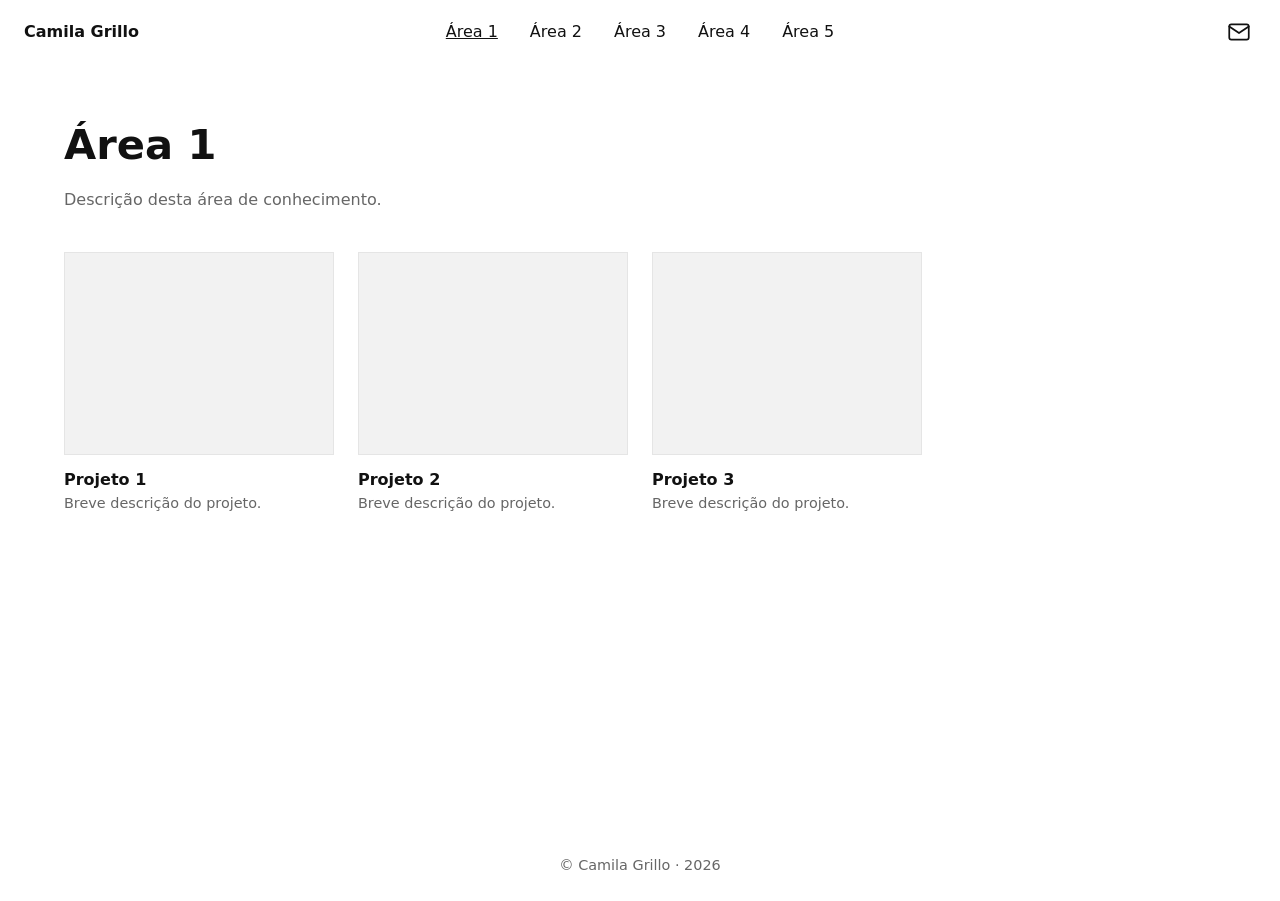
==== area-1/index.html @ 89413b11 "Refaz a estrutura: 5 áreas no menu, retângulos na home e contato - Cabeçalho: nome à esquerda, 5 men" ====
<!DOCTYPE html>
<html lang="pt-BR">
<head>
  <meta charset="UTF-8">
  <meta name="viewport" content="width=device-width, initial-scale=1.0">
  <title>Área 1 | Camila Grillo</title>
  <meta name="description" content="Portfólio de Camila Grillo.">
  <link rel="stylesheet" href="../assets/style.css">
</head>
<body>

  <header class="site-header">
    <a href="../" class="home-link">Camila Grillo</a>
    <nav aria-label="Áreas de conhecimento">
      <ul class="menu">
        <li><a href="../area-1/" aria-current="page">Área 1</a></li>
        <li><a href="../area-2/">Área 2</a></li>
        <li><a href="../area-3/">Área 3</a></li>
        <li><a href="../area-4/">Área 4</a></li>
        <li><a href="../area-5/">Área 5</a></li>
      </ul>
    </nav>
    <a href="../contato/" class="contact-link" aria-label="Contato">
      <svg viewBox="0 0 24 24" fill="none" stroke="currentColor" stroke-width="1.6" stroke-linecap="round" stroke-linejoin="round" aria-hidden="true"><rect x="3" y="5" width="18" height="14" rx="2"/><path d="m3 7 9 6 9-6"/></svg>
    </a>
  </header>

  <main class="page">
    <h1 class="page-title">Área 1</h1>
    <p class="page-intro">Descrição desta área de conhecimento.</p>

    <!-- Projetos desta área: copie um bloco <article> para cada novo projeto -->
    <div class="project-grid">
      <article class="project">
        <div class="project-thumb"></div>
        <h3>Projeto 1</h3>
        <p>Breve descrição do projeto.</p>
      </article>
      <article class="project">
        <div class="project-thumb"></div>
        <h3>Projeto 2</h3>
        <p>Breve descrição do projeto.</p>
      </article>
      <article class="project">
        <div class="project-thumb"></div>
        <h3>Projeto 3</h3>
        <p>Breve descrição do projeto.</p>
      </article>
    </div>
  </main>

  <footer class="site-footer">&copy; Camila Grillo · <span data-ano></span></footer>

  <script src="../assets/main.js"></script>
</body>
</html>
---- assets/style.css ----
/* Estrutura base — o visual será definido depois */
:root {
  --bg: #ffffff;
  --text: #111111;
  --muted: #666666;
  --border: #e5e5e5;
  --box: #f2f2f2;
  --max: 1200px;
  --header-h: 64px;
}
@media (prefers-color-scheme: dark) {
  :root { --bg: #111111; --text: #eeeeee; --muted: #999999; --border: #2a2a2a; --box: #1c1c1c; }
}

* { box-sizing: border-box; margin: 0; padding: 0; }
html { scroll-behavior: smooth; }
body {
  font-family: system-ui, -apple-system, "Segoe UI", Roboto, sans-serif;
  background: var(--bg);
  color: var(--text);
  line-height: 1.6;
}
a { color: inherit; text-decoration: none; }

/* ---------- Cabeçalho: nome | 5 menus | contato ---------- */
.site-header {
  position: sticky; top: 0; z-index: 10;
  height: var(--header-h);
  display: grid;
  grid-template-columns: 1fr auto 1fr;
  align-items: center;
  gap: 1rem;
  padding: 0 1.5rem;
  background: var(--bg);
}
.site-header .home-link { font-weight: 700; justify-self: start; }
.menu { display: flex; gap: 2rem; list-style: none; }
.menu a:hover, .menu a[aria-current="page"] { text-decoration: underline; }
.contact-link { justify-self: end; display: inline-flex; padding: 0.25rem; }
.contact-link svg { width: 26px; height: 26px; }
.contact-link:hover, .contact-link[aria-current="page"] { opacity: 0.6; }

/* ---------- Página inicial ---------- */
/* Primeira tela: ocupa a altura da janela, com o nome no centro */
.hero {
  position: relative;
  min-height: calc(100vh - var(--header-h));
  display: grid; place-items: center;
  overflow: hidden;
}
.hero-name { font-size: clamp(2.5rem, 9vw, 7rem); line-height: 1; text-align: center; position: relative; z-index: 2; }
/* Espaço reservado para os elementos visuais em volta do nome */
.hero-visuals { position: absolute; inset: 0; z-index: 1; pointer-events: none; }
.scroll-hint { position: absolute; bottom: 1.5rem; left: 50%; transform: translateX(-50%); color: var(--muted); font-size: 0.9rem; z-index: 2; }

/* Os 5 retângulos (áreas de conhecimento) */
.areas { max-width: var(--max); margin: 0 auto; padding: 4rem 1.5rem 5rem; }
.areas-grid { display: grid; grid-template-columns: repeat(5, 1fr); gap: 1.25rem; }
.area-card {
  display: flex; flex-direction: column; justify-content: flex-end;
  aspect-ratio: 3 / 4;
  padding: 1.25rem;
  background: var(--box);
  border: 1px solid var(--border);
  transition: transform 0.2s;
}
.area-card:hover { transform: translateY(-4px); }
.area-card h2 { font-size: 1.15rem; }
.area-card span { color: var(--muted); font-size: 0.9rem; }

/* ---------- Páginas internas ---------- */
main.page { width: 100%; max-width: var(--max); margin: 0 auto; padding: 3rem 1.5rem 5rem; min-height: calc(100vh - var(--header-h) - 70px); }
.page-title { font-size: clamp(1.8rem, 4vw, 2.6rem); margin-bottom: 0.5rem; }
.page-intro { color: var(--muted); max-width: 42rem; margin-bottom: 2.5rem; }

/* Projetos dentro de cada área */
.project-grid { display: grid; grid-template-columns: repeat(auto-fill, minmax(260px, 1fr)); gap: 2rem 1.5rem; }
.project-thumb { aspect-ratio: 4 / 3; background: var(--box); border: 1px solid var(--border); margin-bottom: 0.75rem; }
.project h3 { font-size: 1rem; }
.project p { color: var(--muted); font-size: 0.9rem; }

/* Cartão de contato */
.contact-card { max-width: 32rem; padding: 2rem; border: 1px solid var(--border); background: var(--box); }
.contact-card ul { list-style: none; display: grid; gap: 1rem; }
.contact-card li a { display: flex; align-items: center; gap: 0.75rem; }
.contact-card li a:hover { text-decoration: underline; }
.contact-card svg { width: 22px; height: 22px; flex-shrink: 0; }

/* ---------- Rodapé ---------- */
.site-footer { padding: 1.5rem; text-align: center; font-size: 0.9rem; color: var(--muted); }

/* ---------- Telas menores ---------- */
@media (max-width: 900px) {
  .areas-grid { grid-template-columns: repeat(2, 1fr); }
  .menu { gap: 1rem; }
}
@media (max-width: 700px) {
  :root { --header-h: 104px; }
  .site-header { grid-template-columns: 1fr auto; grid-template-rows: auto auto; row-gap: 0.5rem; padding: 0.75rem 1rem; }
  .site-header .home-link { grid-column: 1; grid-row: 1; }
  .contact-link { grid-column: 2; grid-row: 1; }
  .site-header nav { grid-column: 1 / -1; grid-row: 2; overflow-x: auto; }
  .menu { justify-content: space-between; gap: 0.75rem; font-size: 0.9rem; white-space: nowrap; }
  .areas-grid { grid-template-columns: 1fr; }
  .area-card { aspect-ratio: 16 / 7; }
}
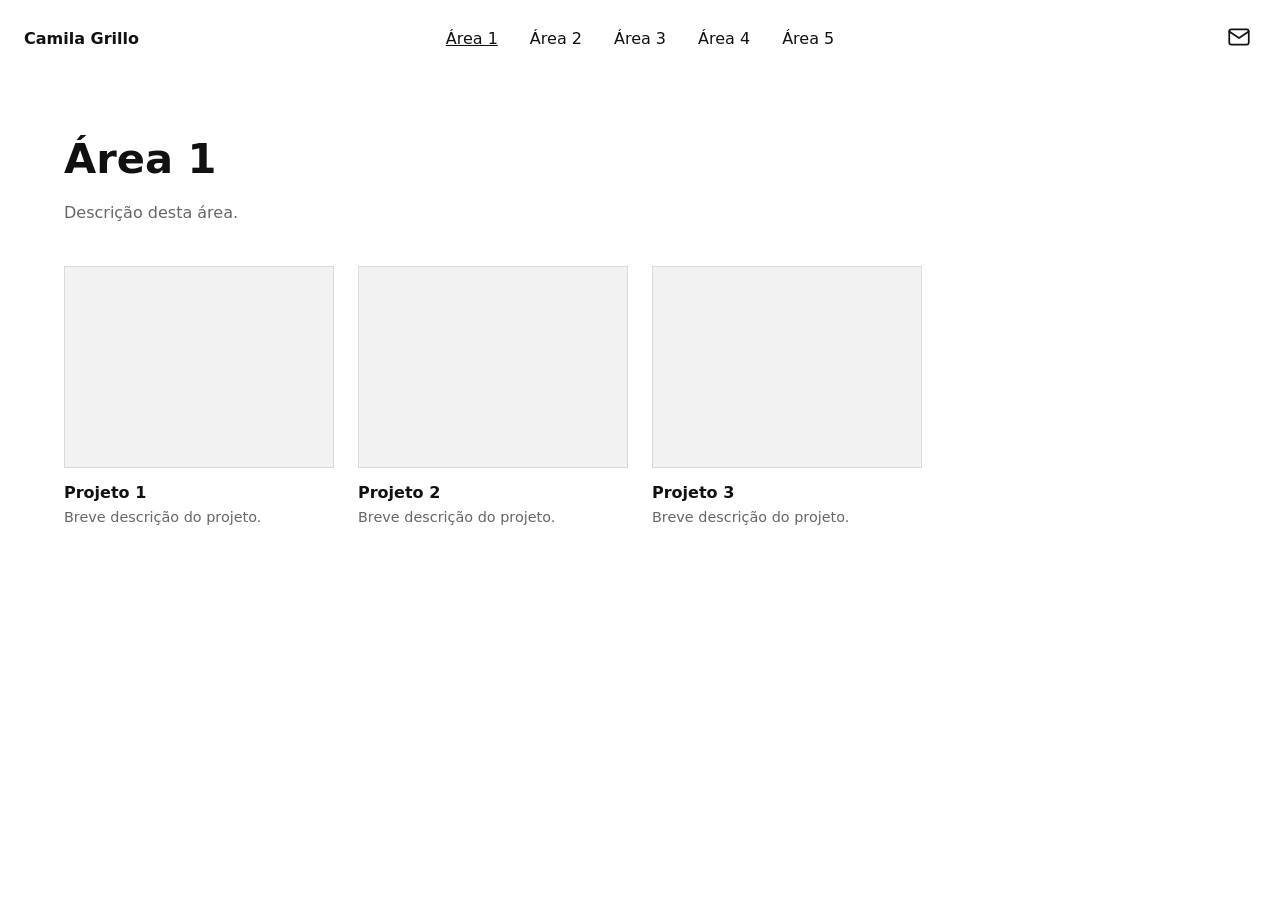
==== commit 2792c303: "Página inicial em duas telas e contato em menu suspenso - Tela 1 (altura da janela): nome à esquerda" ====
--- a/area-1/index.html
+++ b/area-1/index.html
@@ -10,8 +10,11 @@
 <body>
 
   <header class="site-header">
+    <!-- Canto superior esquerdo: nome -->
     <a href="../" class="home-link">Camila Grillo</a>
-    <nav aria-label="Áreas de conhecimento">
+
+    <!-- Centro: as 5 áreas -->
+    <nav aria-label="Áreas">
       <ul class="menu">
         <li><a href="../area-1/" aria-current="page">Área 1</a></li>
         <li><a href="../area-2/">Área 2</a></li>
@@ -20,14 +23,26 @@
         <li><a href="../area-5/">Área 5</a></li>
       </ul>
     </nav>
-    <a href="../contato/" class="contact-link" aria-label="Contato">
-      <svg viewBox="0 0 24 24" fill="none" stroke="currentColor" stroke-width="1.6" stroke-linecap="round" stroke-linejoin="round" aria-hidden="true"><rect x="3" y="5" width="18" height="14" rx="2"/><path d="m3 7 9 6 9-6"/></svg>
-    </a>
+
+    <!-- Canto superior direito: menuzinho de contato -->
+    <div class="contact">
+      <button type="button" class="contact-toggle" aria-label="Contato" aria-expanded="false" aria-controls="contato">
+        <svg viewBox="0 0 24 24" fill="none" stroke="currentColor" stroke-width="1.6" stroke-linecap="round" stroke-linejoin="round" aria-hidden="true"><rect x="3" y="5" width="18" height="14" rx="2"/><path d="m3 7 9 6 9-6"/></svg>
+      </button>
+      <div class="contact-panel" id="contato">
+        <ul>
+          <li><a href="mailto:seu-email@exemplo.com"><svg viewBox="0 0 24 24" fill="none" stroke="currentColor" stroke-width="1.6" stroke-linecap="round" stroke-linejoin="round" aria-hidden="true"><rect x="3" y="5" width="18" height="14" rx="2"/><path d="m3 7 9 6 9-6"/></svg><span>seu-email@exemplo.com</span></a></li>
+          <li><a href="tel:+5500000000000"><svg viewBox="0 0 24 24" fill="none" stroke="currentColor" stroke-width="1.6" stroke-linecap="round" stroke-linejoin="round" aria-hidden="true"><path d="M22 16.9v3a2 2 0 0 1-2.2 2 19.8 19.8 0 0 1-8.6-3.1 19.5 19.5 0 0 1-6-6A19.8 19.8 0 0 1 2.1 4.2 2 2 0 0 1 4.1 2h3a2 2 0 0 1 2 1.7c.1.9.4 1.8.7 2.7a2 2 0 0 1-.5 2.1L8 9.8a16 16 0 0 0 6 6l1.3-1.3a2 2 0 0 1 2.1-.4c.9.3 1.8.6 2.7.7a2 2 0 0 1 1.7 2z"/></svg><span>+55 (00) 00000-0000</span></a></li>
+          <li><a href="https://www.linkedin.com/" target="_blank" rel="noopener"><svg viewBox="0 0 24 24" fill="none" stroke="currentColor" stroke-width="1.6" stroke-linecap="round" stroke-linejoin="round" aria-hidden="true"><path d="M10 13a5 5 0 0 0 7.5.5l3-3a5 5 0 0 0-7-7l-1.7 1.7"/><path d="M14 11a5 5 0 0 0-7.5-.5l-3 3a5 5 0 0 0 7 7l1.7-1.7"/></svg><span>LinkedIn</span></a></li>
+          <li><a href="https://www.instagram.com/" target="_blank" rel="noopener"><svg viewBox="0 0 24 24" fill="none" stroke="currentColor" stroke-width="1.6" stroke-linecap="round" stroke-linejoin="round" aria-hidden="true"><path d="M10 13a5 5 0 0 0 7.5.5l3-3a5 5 0 0 0-7-7l-1.7 1.7"/><path d="M14 11a5 5 0 0 0-7.5-.5l-3 3a5 5 0 0 0 7 7l1.7-1.7"/></svg><span>Instagram</span></a></li>
+        </ul>
+      </div>
+    </div>
   </header>
 
   <main class="page">
     <h1 class="page-title">Área 1</h1>
-    <p class="page-intro">Descrição desta área de conhecimento.</p>
+    <p class="page-intro">Descrição desta área.</p>
 
     <!-- Projetos desta área: copie um bloco <article> para cada novo projeto -->
     <div class="project-grid">
@@ -49,8 +64,6 @@
     </div>
   </main>
 
-  <footer class="site-footer">&copy; Camila Grillo · <span data-ano></span></footer>
-
   <script src="../assets/main.js"></script>
 </body>
 </html>
--- a/assets/style.css
+++ b/assets/style.css
@@ -3,13 +3,12 @@
   --bg: #ffffff;
   --text: #111111;
   --muted: #666666;
-  --border: #e5e5e5;
+  --border: #d9d9d9;
   --box: #f2f2f2;
   --max: 1200px;
-  --header-h: 64px;
 }
 @media (prefers-color-scheme: dark) {
-  :root { --bg: #111111; --text: #eeeeee; --muted: #999999; --border: #2a2a2a; --box: #1c1c1c; }
+  :root { --bg: #111111; --text: #eeeeee; --muted: #999999; --border: #333333; --box: #1c1c1c; }
 }
 
 * { box-sizing: border-box; margin: 0; padding: 0; }
@@ -22,85 +21,89 @@
 }
 a { color: inherit; text-decoration: none; }
 
-/* ---------- Cabeçalho: nome | 5 menus | contato ---------- */
+/* ---------- Cabeçalho: nome | Área 1–5 | contato ---------- */
 .site-header {
-  position: sticky; top: 0; z-index: 10;
-  height: var(--header-h);
   display: grid;
   grid-template-columns: 1fr auto 1fr;
   align-items: center;
   gap: 1rem;
-  padding: 0 1.5rem;
-  background: var(--bg);
+  padding: 1.25rem 1.5rem;
+  position: relative;
+  z-index: 10;
 }
-.site-header .home-link { font-weight: 700; justify-self: start; }
+.home-link { font-weight: 700; justify-self: start; }
 .menu { display: flex; gap: 2rem; list-style: none; }
 .menu a:hover, .menu a[aria-current="page"] { text-decoration: underline; }
-.contact-link { justify-self: end; display: inline-flex; padding: 0.25rem; }
-.contact-link svg { width: 26px; height: 26px; }
-.contact-link:hover, .contact-link[aria-current="page"] { opacity: 0.6; }
 
-/* ---------- Página inicial ---------- */
-/* Primeira tela: ocupa a altura da janela, com o nome no centro */
-.hero {
-  position: relative;
-  min-height: calc(100vh - var(--header-h));
+/* Menuzinho de contato (canto superior direito) */
+.contact { justify-self: end; position: relative; }
+.contact-toggle {
+  display: inline-flex; padding: 0.25rem;
+  background: none; border: 0; color: inherit; cursor: pointer;
+}
+.contact-toggle svg { width: 26px; height: 26px; }
+.contact-panel {
+  display: none;
+  position: absolute; top: calc(100% + 0.5rem); right: 0;
+  width: max-content; max-width: calc(100vw - 2rem);
+  padding: 1.25rem 1.5rem;
+  background: var(--bg);
+  border: 1px solid var(--border);
+  box-shadow: 0 8px 24px rgba(0, 0, 0, 0.08);
+}
+.contact.open .contact-panel { display: block; }
+.contact-panel ul { list-style: none; display: grid; gap: 0.75rem; }
+.contact-panel a { display: flex; align-items: center; gap: 0.75rem; }
+.contact-panel a:hover { text-decoration: underline; }
+.contact-panel svg { width: 20px; height: 20px; flex-shrink: 0; }
+
+/* ---------- Página inicial: duas telas ---------- */
+.tela { min-height: 100vh; min-height: 100svh; }
+
+/* Tela 1: cabeçalho em cima + nome no centro */
+.tela-1 { display: flex; flex-direction: column; }
+.tela-1-centro { flex: 1; position: relative; display: grid; place-items: center; overflow: hidden; }
+.nome { font-size: clamp(2.5rem, 9vw, 7rem); line-height: 1; text-align: center; position: relative; z-index: 2; }
+/* Espaço reservado para os elementos visuais ao redor do nome */
+.elementos-visuais { position: absolute; inset: 0; z-index: 1; pointer-events: none; }
+
+/* Tela 2: os 5 retângulos */
+.tela-2 { display: grid; place-items: center; padding: 3rem 1.5rem; }
+.retangulos {
+  width: 100%; max-width: var(--max);
+  display: grid; grid-template-columns: repeat(5, 1fr); gap: 1.25rem;
+}
+.retangulo {
+  aspect-ratio: 3 / 4;
   display: grid; place-items: center;
-  overflow: hidden;
-}
-.hero-name { font-size: clamp(2.5rem, 9vw, 7rem); line-height: 1; text-align: center; position: relative; z-index: 2; }
-/* Espaço reservado para os elementos visuais em volta do nome */
-.hero-visuals { position: absolute; inset: 0; z-index: 1; pointer-events: none; }
-.scroll-hint { position: absolute; bottom: 1.5rem; left: 50%; transform: translateX(-50%); color: var(--muted); font-size: 0.9rem; z-index: 2; }
-
-/* Os 5 retângulos (áreas de conhecimento) */
-.areas { max-width: var(--max); margin: 0 auto; padding: 4rem 1.5rem 5rem; }
-.areas-grid { display: grid; grid-template-columns: repeat(5, 1fr); gap: 1.25rem; }
-.area-card {
-  display: flex; flex-direction: column; justify-content: flex-end;
-  aspect-ratio: 3 / 4;
-  padding: 1.25rem;
+  padding: 1rem; text-align: center;
+  font-size: 1.2rem; font-weight: 600;
   background: var(--box);
   border: 1px solid var(--border);
   transition: transform 0.2s;
 }
-.area-card:hover { transform: translateY(-4px); }
-.area-card h2 { font-size: 1.15rem; }
-.area-card span { color: var(--muted); font-size: 0.9rem; }
+.retangulo:hover { transform: translateY(-4px); }
 
-/* ---------- Páginas internas ---------- */
-main.page { width: 100%; max-width: var(--max); margin: 0 auto; padding: 3rem 1.5rem 5rem; min-height: calc(100vh - var(--header-h) - 70px); }
+/* ---------- Páginas das áreas ---------- */
+main.page { width: 100%; max-width: var(--max); margin: 0 auto; padding: 3rem 1.5rem 5rem; }
 .page-title { font-size: clamp(1.8rem, 4vw, 2.6rem); margin-bottom: 0.5rem; }
 .page-intro { color: var(--muted); max-width: 42rem; margin-bottom: 2.5rem; }
-
-/* Projetos dentro de cada área */
 .project-grid { display: grid; grid-template-columns: repeat(auto-fill, minmax(260px, 1fr)); gap: 2rem 1.5rem; }
 .project-thumb { aspect-ratio: 4 / 3; background: var(--box); border: 1px solid var(--border); margin-bottom: 0.75rem; }
 .project h3 { font-size: 1rem; }
 .project p { color: var(--muted); font-size: 0.9rem; }
 
-/* Cartão de contato */
-.contact-card { max-width: 32rem; padding: 2rem; border: 1px solid var(--border); background: var(--box); }
-.contact-card ul { list-style: none; display: grid; gap: 1rem; }
-.contact-card li a { display: flex; align-items: center; gap: 0.75rem; }
-.contact-card li a:hover { text-decoration: underline; }
-.contact-card svg { width: 22px; height: 22px; flex-shrink: 0; }
-
-/* ---------- Rodapé ---------- */
-.site-footer { padding: 1.5rem; text-align: center; font-size: 0.9rem; color: var(--muted); }
-
 /* ---------- Telas menores ---------- */
 @media (max-width: 900px) {
-  .areas-grid { grid-template-columns: repeat(2, 1fr); }
   .menu { gap: 1rem; }
+  .retangulos { grid-template-columns: repeat(3, 1fr); }
 }
 @media (max-width: 700px) {
-  :root { --header-h: 104px; }
-  .site-header { grid-template-columns: 1fr auto; grid-template-rows: auto auto; row-gap: 0.5rem; padding: 0.75rem 1rem; }
-  .site-header .home-link { grid-column: 1; grid-row: 1; }
-  .contact-link { grid-column: 2; grid-row: 1; }
+  .site-header { grid-template-columns: 1fr auto; row-gap: 0.75rem; padding: 1rem; }
+  .home-link { grid-column: 1; grid-row: 1; }
+  .contact { grid-column: 2; grid-row: 1; }
   .site-header nav { grid-column: 1 / -1; grid-row: 2; overflow-x: auto; }
   .menu { justify-content: space-between; gap: 0.75rem; font-size: 0.9rem; white-space: nowrap; }
-  .areas-grid { grid-template-columns: 1fr; }
-  .area-card { aspect-ratio: 16 / 7; }
+  .retangulos { grid-template-columns: 1fr; gap: 0.75rem; }
+  .retangulo { aspect-ratio: auto; min-height: 15vh; }
 }
